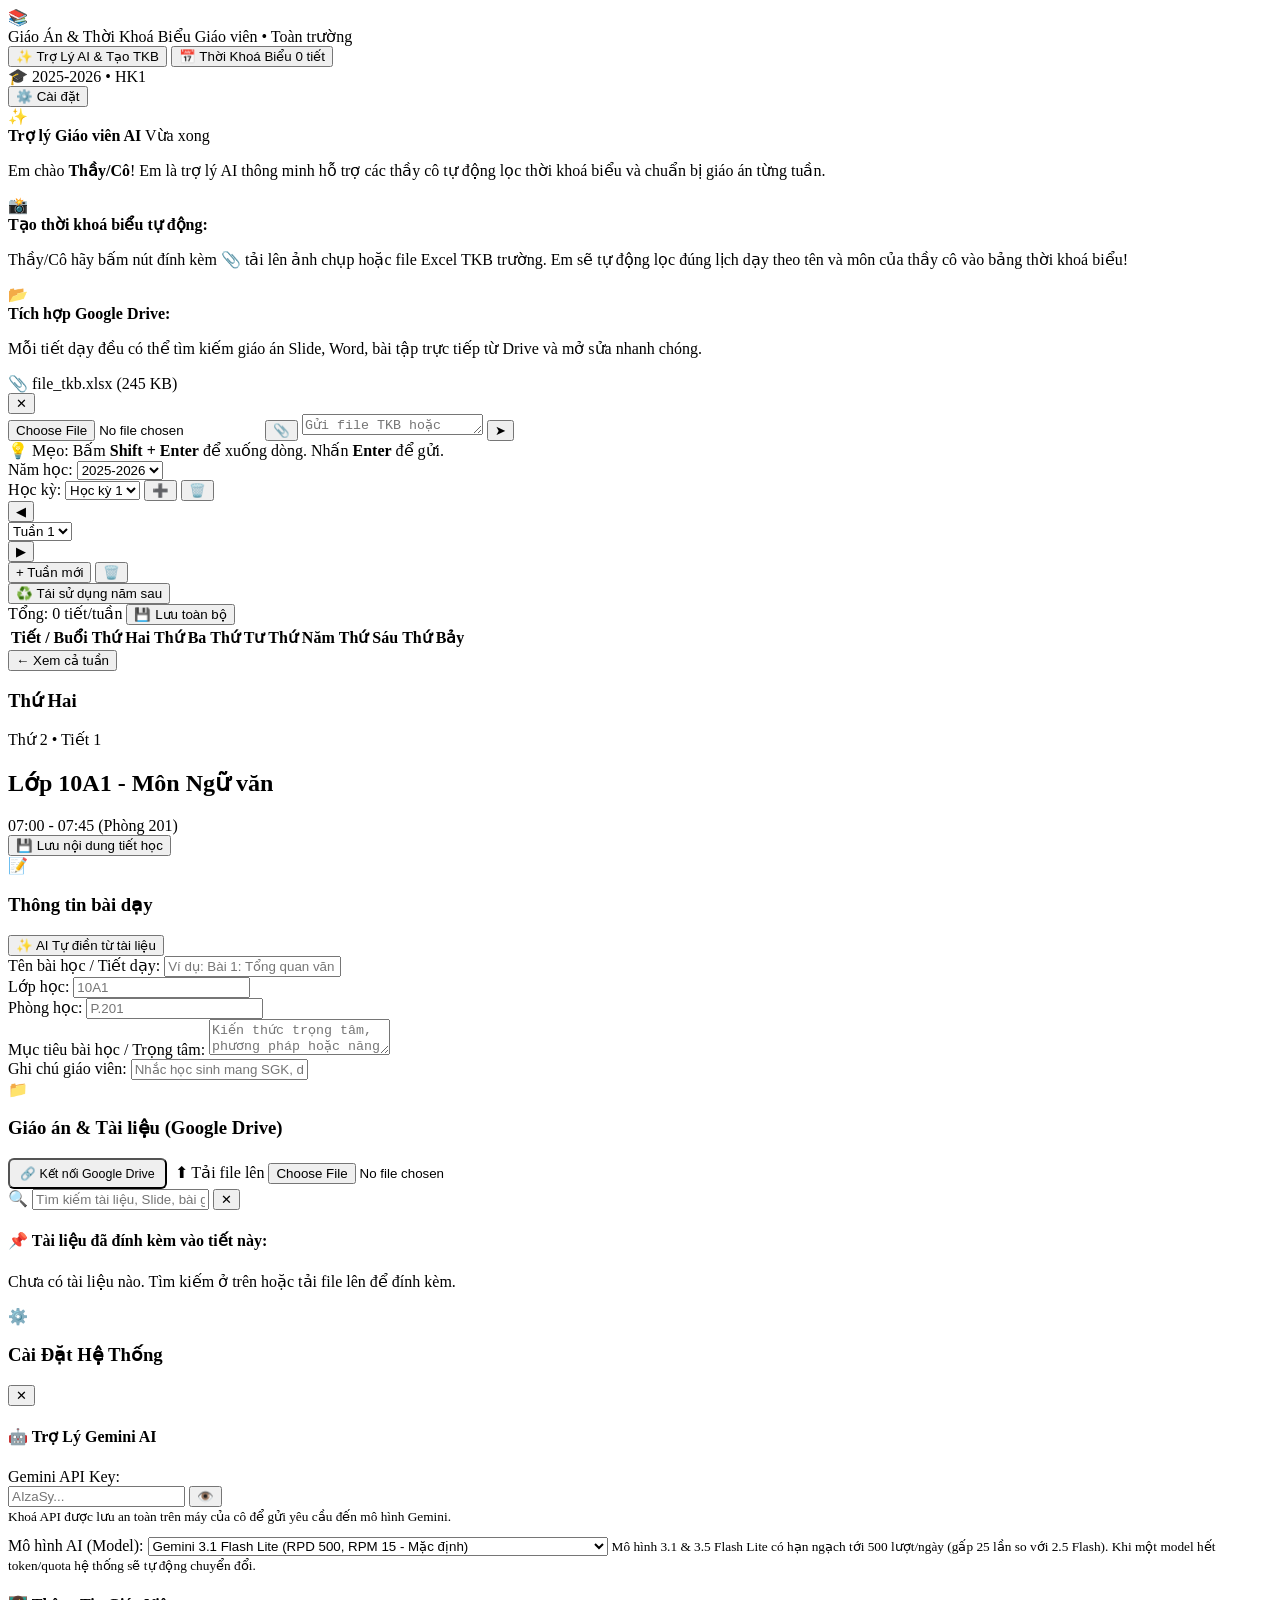
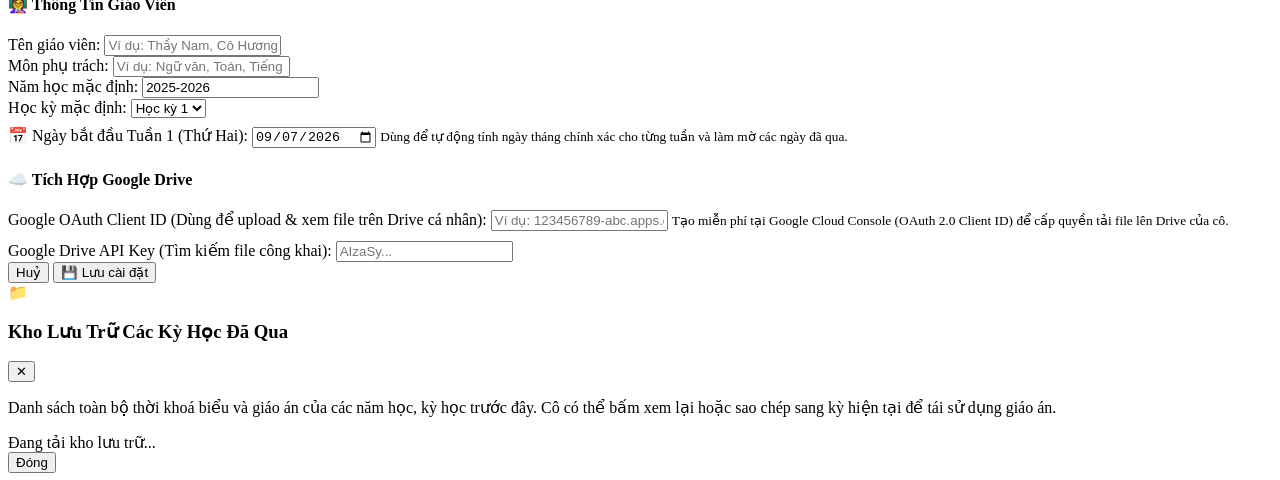
==== public/index.html @ 02a69e15 "fix: serve frontend via public folder and route api requests" ====
<!DOCTYPE html>
<html lang="vi">
<head>
  <meta charset="UTF-8">
  <meta name="viewport" content="width=device-width, initial-scale=1.0">
  <title>Trợ Lý Giáo Viên AI - Thời Khoá Biểu & Giáo Án</title>
  <!-- Google Fonts Outfit & Inter for high visual aesthetic -->
  <link rel="preconnect" href="https://fonts.googleapis.com">
  <link rel="preconnect" href="https://fonts.gstatic.com" crossorigin>
  <link href="https://fonts.googleapis.com/css2?family=Inter:wght@400;500;600;700&family=Outfit:wght@500;600;700;800&display=swap" rel="stylesheet">
  <!-- Stylesheet -->
  <link rel="stylesheet" href="/css/style.css?v=2.0">
</head>
<body>

  <!-- Top App Navigation Bar -->
  <header class="app-header">
    <div class="header-left">
      <div class="brand-logo">
        <span class="logo-icon">📚</span>
        <div class="brand-text">
          <span class="brand-title">Giáo Án & Thời Khoá Biểu</span>
          <span class="brand-subtitle" id="header-teacher-name">Giáo viên • Toàn trường</span>
        </div>
      </div>
      
      <!-- Tab Navigation Switcher -->
      <nav class="tab-nav">
        <button class="tab-btn active" data-tab="tab-chat" id="nav-tab-chat">
          <span class="tab-icon">✨</span>
          <span class="tab-label">Trợ Lý AI & Tạo TKB</span>
          <span class="badge-dot" id="chat-badge-dot"></span>
        </button>
        <button class="tab-btn" data-tab="tab-timetable" id="nav-tab-timetable">
          <span class="tab-icon">📅</span>
          <span class="tab-label">Thời Khoá Biểu</span>
          <span class="badge-count" id="timetable-count-badge">0 tiết</span>
        </button>
      </nav>
    </div>

    <div class="header-right">
      <!-- Current Academic Term Badge -->
      <div class="term-badge" id="current-term-badge" title="Năm học và học kỳ đang hiển thị">
        <span class="term-icon">🎓</span>
        <span id="term-badge-text">2025-2026 • HK1</span>
      </div>

      <!-- Settings Button -->
      <button class="icon-btn" id="btn-open-settings" title="Cài đặt hệ thống & API Key">
        <span class="icon">⚙️</span>
        <span class="btn-text">Cài đặt</span>
      </button>
    </div>
  </header>

  <!-- Main App Content Area -->
  <main class="app-main">

    <!-- ==================== TAB 1: AI CHAT ==================== -->
    <section class="tab-content active" id="tab-chat">
      <div class="chat-wrapper">
        
        <!-- Chat Message History -->
        <div class="chat-messages" id="chat-messages">
          <!-- Welcome message card -->
          <div class="message-card assistant welcome-msg">
            <div class="avatar">✨</div>
            <div class="msg-body">
              <div class="msg-header">
                <strong>Trợ lý Giáo viên AI</strong>
                <span class="time">Vừa xong</span>
              </div>
              <div class="msg-content">
                <p>Em chào <strong>Thầy/Cô</strong>! Em là trợ lý AI thông minh hỗ trợ các thầy cô tự động lọc thời khoá biểu và chuẩn bị giáo án từng tuần.</p>
                <div class="welcome-guide">
                  <div class="guide-item">
                    <span class="guide-icon">📸</span>
                    <div>
                      <strong>Tạo thời khoá biểu tự động:</strong>
                      <p>Thầy/Cô hãy bấm nút đính kèm 📎 tải lên ảnh chụp hoặc file Excel TKB trường. Em sẽ tự động lọc đúng lịch dạy theo tên và môn của thầy cô vào bảng thời khoá biểu!</p>
                    </div>
                  </div>
                  <div class="guide-item">
                    <span class="guide-icon">📂</span>
                    <div>
                      <strong>Tích hợp Google Drive:</strong>
                      <p>Mỗi tiết dạy đều có thể tìm kiếm giáo án Slide, Word, bài tập trực tiếp từ Drive và mở sửa nhanh chóng.</p>
                    </div>
                  </div>
                </div>
              </div>
            </div>
          </div>
        </div>

        <!-- Chat Input & File Drop Area -->
        <div class="chat-input-container">
          <!-- File Preview Banner (when user chooses a file) -->
          <div class="file-preview-bar hidden" id="file-preview-bar">
            <div class="file-info">
              <span class="file-icon">📎</span>
              <span class="file-name" id="preview-file-name">file_tkb.xlsx</span>
              <span class="file-size" id="preview-file-size">(245 KB)</span>
            </div>
            <button class="btn-remove-file" id="btn-cancel-file" title="Bỏ file này">✕</button>
          </div>

          <form class="chat-input-form" id="chat-form">
            <!-- Hidden File Input -->
            <input type="file" id="chat-file-input" accept="image/*,.pdf,.xlsx,.xls,.csv,.txt,.docx,.pptx" class="hidden">
            
            <!-- Attach File Button -->
            <button type="button" class="btn-attach" id="btn-attach-file" title="Tải file TKB (Ảnh, Excel, PDF...)">
              <span>📎</span>
            </button>

            <!-- Text input -->
            <textarea 
              id="chat-textarea" 
              rows="1" 
              placeholder="Gửi file TKB hoặc chat với trợ lý (Ví dụ: 'Lọc lịch dạy cho Thầy Nam môn Toán khối 10')..." 
              required></textarea>

            <!-- Send Button -->
            <button type="submit" class="btn-send" id="btn-send-chat" title="Gửi tin nhắn (Enter)">
              <span class="send-icon">➤</span>
            </button>
          </form>
          <div class="input-hint">
            <span>💡 Mẹo: Bấm <strong>Shift + Enter</strong> để xuống dòng. Nhấn <strong>Enter</strong> để gửi.</span>
          </div>
        </div>
      </div>
    </section>

    <!-- ==================== TAB 2: TIMETABLE ==================== -->
    <section class="tab-content" id="tab-timetable">
      <div class="timetable-container">
        
        <!-- Timetable Top Filter Bar -->
        <div class="timetable-toolbar">
          <div class="toolbar-left">
            
            <!-- Academic Year & Semester Pill Group -->
            <div class="pill-group">
              <div class="pill-item">
                <span class="pill-label">Năm học:</span>
                <select id="select-academic-year" class="toolbar-select">
                  <option value="2025-2026" selected>2025-2026</option>
                  <option value="2024-2025">2024-2025</option>
                  <option value="2023-2024">2023-2024</option>
                </select>
              </div>

              <div class="pill-divider"></div>

              <div class="pill-item">
                <span class="pill-label">Học kỳ:</span>
                <select id="select-semester" class="toolbar-select">
                  <option value="HK1" selected>Học kỳ 1</option>
                  <option value="HK2">Học kỳ 2</option>
                </select>
                <button class="btn-tool-icon" id="btn-add-term" title="Thêm năm học / kỳ học mới">➕</button>
                <button class="btn-tool-icon btn-tool-danger" id="btn-del-term" title="Xoá kỳ học này">🗑️</button>
              </div>
            </div>

            <!-- Week Navigator Pill Group -->
            <div class="pill-group week-pill-group">
              <button class="btn-week-step" id="btn-prev-week" title="Về tuần trước">
                <span>◀</span>
              </button>
              <div class="pill-item week-select-wrap">
                <select id="select-week" class="toolbar-select week-select-main">
                  <option value="1">Tuần 1</option>
                </select>
              </div>
              <button class="btn-week-step" id="btn-next-week" title="Sang tuần sau">
                <span>▶</span>
              </button>
              <div class="pill-divider"></div>
              <button class="btn-tool-text" id="btn-add-week" title="Tạo tuần tiếp theo (Tự tăng số tuần và giữ nguyên TKB)">
                <span>+ Tuần mới</span>
              </button>
              <button class="btn-tool-icon btn-tool-danger" id="btn-del-week" title="Xoá tuần học này">
                <span>🗑️</span>
              </button>
            </div>

            <!-- Reuse Next Year Button -->
            <button class="btn-reuse-pill" id="btn-reuse-next-year" title="Sao chép toàn bộ TKB và giáo án sang kỳ 1 năm học sau">
              <span class="icon">♻️</span>
              <span>Tái sử dụng năm sau</span>
            </button>
          </div>

          <div class="toolbar-right">
            <span class="stat-badge" id="tt-total-badge">Tổng: 0 tiết/tuần</span>
            <button class="btn-primary btn-save-all" id="btn-save-current-tt" title="Lưu lại toàn bộ lịch">
              <span>💾 Lưu toàn bộ</span>
            </button>
          </div>
        </div>

        <!-- Master-Detail Timetable Layout -->
        <div class="timetable-workspace" id="timetable-workspace">
          
          <!-- FULL WEEK GRID VIEW (Mặc định cả tuần) -->
          <div class="full-grid-view" id="full-grid-view">
            <div class="grid-table-container">
              <table class="timetable-grid" id="timetable-grid-table">
                <thead>
                  <tr>
                    <th class="col-period">Tiết / Buổi</th>
                    <th class="col-day" data-day="2">Thứ Hai</th>
                    <th class="col-day" data-day="3">Thứ Ba</th>
                    <th class="col-day" data-day="4">Thứ Tư</th>
                    <th class="col-day" data-day="5">Thứ Năm</th>
                    <th class="col-day" data-day="6">Thứ Sáu</th>
                    <th class="col-day" data-day="7">Thứ Bảy</th>
                  </tr>
                </thead>
                <tbody id="timetable-tbody">
                  <!-- Generated dynamically by tab2-timetable.js -->
                </tbody>
              </table>
            </div>
          </div>

          <!-- SPLIT / COLLAPSED DETAIL VIEW (Khi click vào 1 tiết) -->
          <div class="split-detail-view hidden" id="split-detail-view">
            
            <!-- Left Compact Sidebar (Lịch thu gọn trong ngày) -->
            <aside class="compact-day-sidebar">
              <div class="sidebar-header">
                <button class="btn-back-grid" id="btn-back-to-full-grid" title="Trở lại xem cả tuần">
                  <span>← Xem cả tuần</span>
                </button>
                <h3 id="sidebar-day-title">Thứ Hai</h3>
              </div>
              <div class="compact-period-list" id="compact-period-list">
                <!-- 10 period items for selected day -->
              </div>
            </aside>

            <!-- Right Main Area: Chi tiết tiết học & Google Drive -->
            <section class="lesson-detail-panel" id="lesson-detail-panel">
              <div class="panel-header">
                <div class="panel-title-group">
                  <span class="period-tag" id="panel-period-tag">Thứ 2 • Tiết 1</span>
                  <h2 id="panel-class-title">Lớp 10A1 - Môn Ngữ văn</h2>
                  <span class="time-range-sub" id="panel-time-sub">07:00 - 07:45 (Phòng 201)</span>
                </div>
                <button class="btn-primary" id="btn-save-lesson-detail">
                  <span>💾 Lưu nội dung tiết học</span>
                </button>
              </div>

              <div class="panel-content-grid">
                
                <!-- Lesson Form Info -->
                <div class="lesson-form-card">
                  <div class="lesson-card-header-row">
                    <div class="card-title-left">
                      <span class="card-icon">📝</span>
                      <h3 class="section-title">Thông tin bài dạy</h3>
                    </div>
                    <button type="button" class="btn-ai-auto" id="btn-ai-analyze-doc" title="Dùng Gemini AI đọc tài liệu đính kèm để tự điền tên bài và mục tiêu">
                      <span class="ai-sparkle">✨</span>
                      <span>AI Tự điền từ tài liệu</span>
                    </button>
                  </div>
                  
                  <div class="form-group">
                    <label for="input-lesson-title">Tên bài học / Tiết dạy:</label>
                    <input type="text" id="input-lesson-title" class="form-control" placeholder="Ví dụ: Bài 1: Tổng quan văn học Việt Nam (Tiết 1)...">
                  </div>

                  <div class="form-row">
                    <div class="form-group half">
                      <label for="input-lesson-class">Lớp học:</label>
                      <input type="text" id="input-lesson-class" class="form-control" placeholder="10A1">
                    </div>
                    <div class="form-group half">
                      <label for="input-lesson-room">Phòng học:</label>
                      <input type="text" id="input-lesson-room" class="form-control" placeholder="P.201">
                    </div>
                  </div>

                  <div class="form-group">
                    <label for="input-lesson-objective">Mục tiêu bài học / Trọng tâm:</label>
                    <textarea id="input-lesson-objective" class="form-control" rows="2" placeholder="Kiến thức trọng tâm, phương pháp hoặc năng lực cần đạt..."></textarea>
                  </div>

                  <div class="form-group">
                    <label for="input-lesson-notes">Ghi chú giáo viên:</label>
                    <input type="text" id="input-lesson-notes" class="form-control" placeholder="Nhắc học sinh mang SGK, dặn dò bài tập về nhà...">
                  </div>
                </div>

                <!-- Google Drive Integration Card -->
                <div class="drive-files-card">
                  <div class="drive-card-header">
                    <div class="drive-title">
                      <span class="drive-logo">📁</span>
                      <h3 class="section-title">Giáo án & Tài liệu (Google Drive)</h3>
                    </div>
                    <div class="drive-header-actions" style="display: flex; gap: 8px; align-items: center;">
                      <button type="button" class="btn-secondary" id="btn-connect-drive" style="font-size: 0.78rem; padding: 6px 10px; border-radius: 6px; cursor: pointer;" title="Đăng nhập tài khoản Google Drive để đồng bộ">
                        <span id="drive-connect-text">🔗 Kết nối Google Drive</span>
                      </button>
                      <!-- Upload directly button -->
                      <label class="btn-upload-drive" title="Tải file lên">
                        <span>⬆ Tải file lên</span>
                        <input type="file" id="input-direct-upload" class="hidden">
                      </label>
                    </div>
                  </div>

                  <!-- In-Drive Live Search Bar -->
                  <div class="drive-search-box">
                    <div class="search-input-wrapper">
                      <span class="search-icon">🔍</span>
                      <input 
                        type="text" 
                        id="drive-search-input" 
                        class="form-control search-input" 
                        placeholder="Tìm kiếm tài liệu, Slide, bài giảng trong Drive...">
                      <button class="btn-clear-search hidden" id="btn-clear-drive-search">✕</button>
                    </div>
                    
                    <!-- Search Results Dropdown/List -->
                    <div class="drive-search-results hidden" id="drive-search-results">
                      <!-- Result items injected by drive-search.js -->
                    </div>
                  </div>

                  <!-- Attached Files in this Period -->
                  <div class="attached-files-container">
                    <h4>📌 Tài liệu đã đính kèm vào tiết này:</h4>
                    <div class="attached-files-list" id="attached-files-list">
                      <!-- Attached chips injected by drive-search.js -->
                      <p class="empty-files-text">Chưa có tài liệu nào. Tìm kiếm ở trên hoặc tải file lên để đính kèm.</p>
                    </div>
                  </div>
                </div>

              </div>
            </section>
          </div>

        </div>
      </div>
    </section>

  </main>

  <!-- ==================== MODAL: CÀI ĐẶT HỆ THỐNG ==================== -->
  <div class="modal-overlay hidden" id="settings-modal">
    <div class="modal-dialog">
      <div class="modal-header">
        <div class="modal-title-group">
          <span class="modal-icon">⚙️</span>
          <h3>Cài Đặt Hệ Thống</h3>
        </div>
        <button class="btn-close-modal" id="btn-close-settings">✕</button>
      </div>
      
      <div class="modal-body">
        <form id="settings-form">
          
          <div class="settings-section">
            <h4 class="settings-sec-title">🤖 Trợ Lý Gemini AI</h4>
            <div class="form-group">
              <label for="setting-gemini-key">Gemini API Key:</label>
              <div class="password-input-group">
                <input type="password" id="setting-gemini-key" class="form-control" placeholder="AIzaSy...">
                <button type="button" class="btn-toggle-eye" id="btn-toggle-gemini-key">👁️</button>
              </div>
              <small class="form-text">Khoá API được lưu an toàn trên máy của cô để gửi yêu cầu đến mô hình Gemini.</small>
            </div>
            <div class="form-group" style="margin-top: 12px;">
              <label for="setting-gemini-model">Mô hình AI (Model):</label>
              <select id="setting-gemini-model" class="form-select">
                <option value="gemini-3.1-flash-lite" selected>Gemini 3.1 Flash Lite (RPD 500, RPM 15 - Mặc định)</option>
                <option value="gemini-3.5-flash-lite">Gemini 3.5 Flash Lite (RPD 500, RPM 15)</option>
                <option value="auto-rotate">⚡ Tự động luân chuyển 3.1 & 3.5 Flash Lite khi hết quota (Khuyên dùng)</option>
                <option value="gemini-flash-lite-latest">Gemini Flash Lite Latest</option>
                <option value="gemini-2.5-flash">Gemini 2.5 Flash</option>
                <option value="gemini-2.5-pro">Gemini 2.5 Pro (Phân tích chuyên sâu)</option>
              </select>
              <small class="form-text">Mô hình 3.1 & 3.5 Flash Lite có hạn ngạch tới 500 lượt/ngày (gấp 25 lần so với 2.5 Flash). Khi một model hết token/quota hệ thống sẽ tự động chuyển đổi.</small>
            </div>
          </div>

          <div class="settings-section">
            <h4 class="settings-sec-title">👩‍🏫 Thông Tin Giáo Viên</h4>
            <div class="form-row">
              <div class="form-group half">
                <label for="setting-teacher-name">Tên giáo viên:</label>
                <input type="text" id="setting-teacher-name" class="form-control" placeholder="Ví dụ: Thầy Nam, Cô Hương...">
              </div>
              <div class="form-group half">
                <label for="setting-subject">Môn phụ trách:</label>
                <input type="text" id="setting-subject" class="form-control" placeholder="Ví dụ: Ngữ văn, Toán, Tiếng Anh...">
              </div>
            </div>
            <div class="form-row">
              <div class="form-group half">
                <label for="setting-year">Năm học mặc định:</label>
                <input type="text" id="setting-year" class="form-control" value="2025-2026">
              </div>
              <div class="form-group half">
                <label for="setting-sem">Học kỳ mặc định:</label>
                <select id="setting-sem" class="form-select">
                  <option value="HK1" selected>Học kỳ 1</option>
                  <option value="HK2">Học kỳ 2</option>
                </select>
              </div>
            </div>
            <div class="form-group" style="margin-top: 8px;">
              <label for="setting-start-date">📅 Ngày bắt đầu Tuần 1 (Thứ Hai):</label>
              <input type="date" id="setting-start-date" class="form-control" value="2026-09-07">
              <small class="form-text">Dùng để tự động tính ngày tháng chính xác cho từng tuần và làm mờ các ngày đã qua.</small>
            </div>
          </div>

          <div class="settings-section">
            <h4 class="settings-sec-title">☁️ Tích Hợp Google Drive</h4>
            <div class="form-group">
              <label for="setting-drive-client-id">Google OAuth Client ID (Dùng để upload & xem file trên Drive cá nhân):</label>
              <input type="text" id="setting-drive-client-id" class="form-control" placeholder="Ví dụ: 123456789-abc.apps.googleusercontent.com">
              <small class="form-text">Tạo miễn phí tại Google Cloud Console (OAuth 2.0 Client ID) để cấp quyền tải file lên Drive của cô.</small>
            </div>
            <div class="form-group" style="margin-top: 10px;">
              <label for="setting-drive-key">Google Drive API Key (Tìm kiếm file công khai):</label>
              <input type="text" id="setting-drive-key" class="form-control" placeholder="AIzaSy...">
            </div>
          </div>

          <div class="modal-footer">
            <button type="button" class="btn-secondary" id="btn-cancel-settings">Huỷ</button>
            <button type="submit" class="btn-primary">💾 Lưu cài đặt</button>
          </div>
        </form>
      </div>
    </div>
  </div>

  <!-- ==================== MODAL: KHO LƯU TRỮ KỲ CŨ (ARCHIVE) ==================== -->
  <div class="modal-overlay hidden" id="archive-modal">
    <div class="modal-dialog modal-lg">
      <div class="modal-header">
        <div class="modal-title-group">
          <span class="modal-icon">📁</span>
          <h3>Kho Lưu Trữ Các Kỳ Học Đã Qua</h3>
        </div>
        <button class="btn-close-modal" id="btn-close-archive">✕</button>
      </div>

      <div class="modal-body">
        <p class="archive-desc">
          Danh sách toàn bộ thời khoá biểu và giáo án của các năm học, kỳ học trước đây. Cô có thể bấm xem lại hoặc sao chép sang kỳ hiện tại để tái sử dụng giáo án.
        </p>

        <div class="archive-list" id="archive-list-container">
          <!-- Injected by archive.js -->
          <div class="loading-state">Đang tải kho lưu trữ...</div>
        </div>
      </div>

      <div class="modal-footer">
        <button type="button" class="btn-secondary" id="btn-close-archive-footer">Đóng</button>
      </div>
    </div>
  </div>

  <!-- Toast Notification Container -->
  <div class="toast-container" id="toast-container"></div>

  <!-- Google Identity Services for Drive OAuth -->
  <script src="https://accounts.google.com/gsi/client" async defer></script>
  <!-- Scripts: Modular & Easy to customize in Google AI Studio -->
  <script type="module" src="/js/app.js?v=2.0"></script>

</body>
</html>
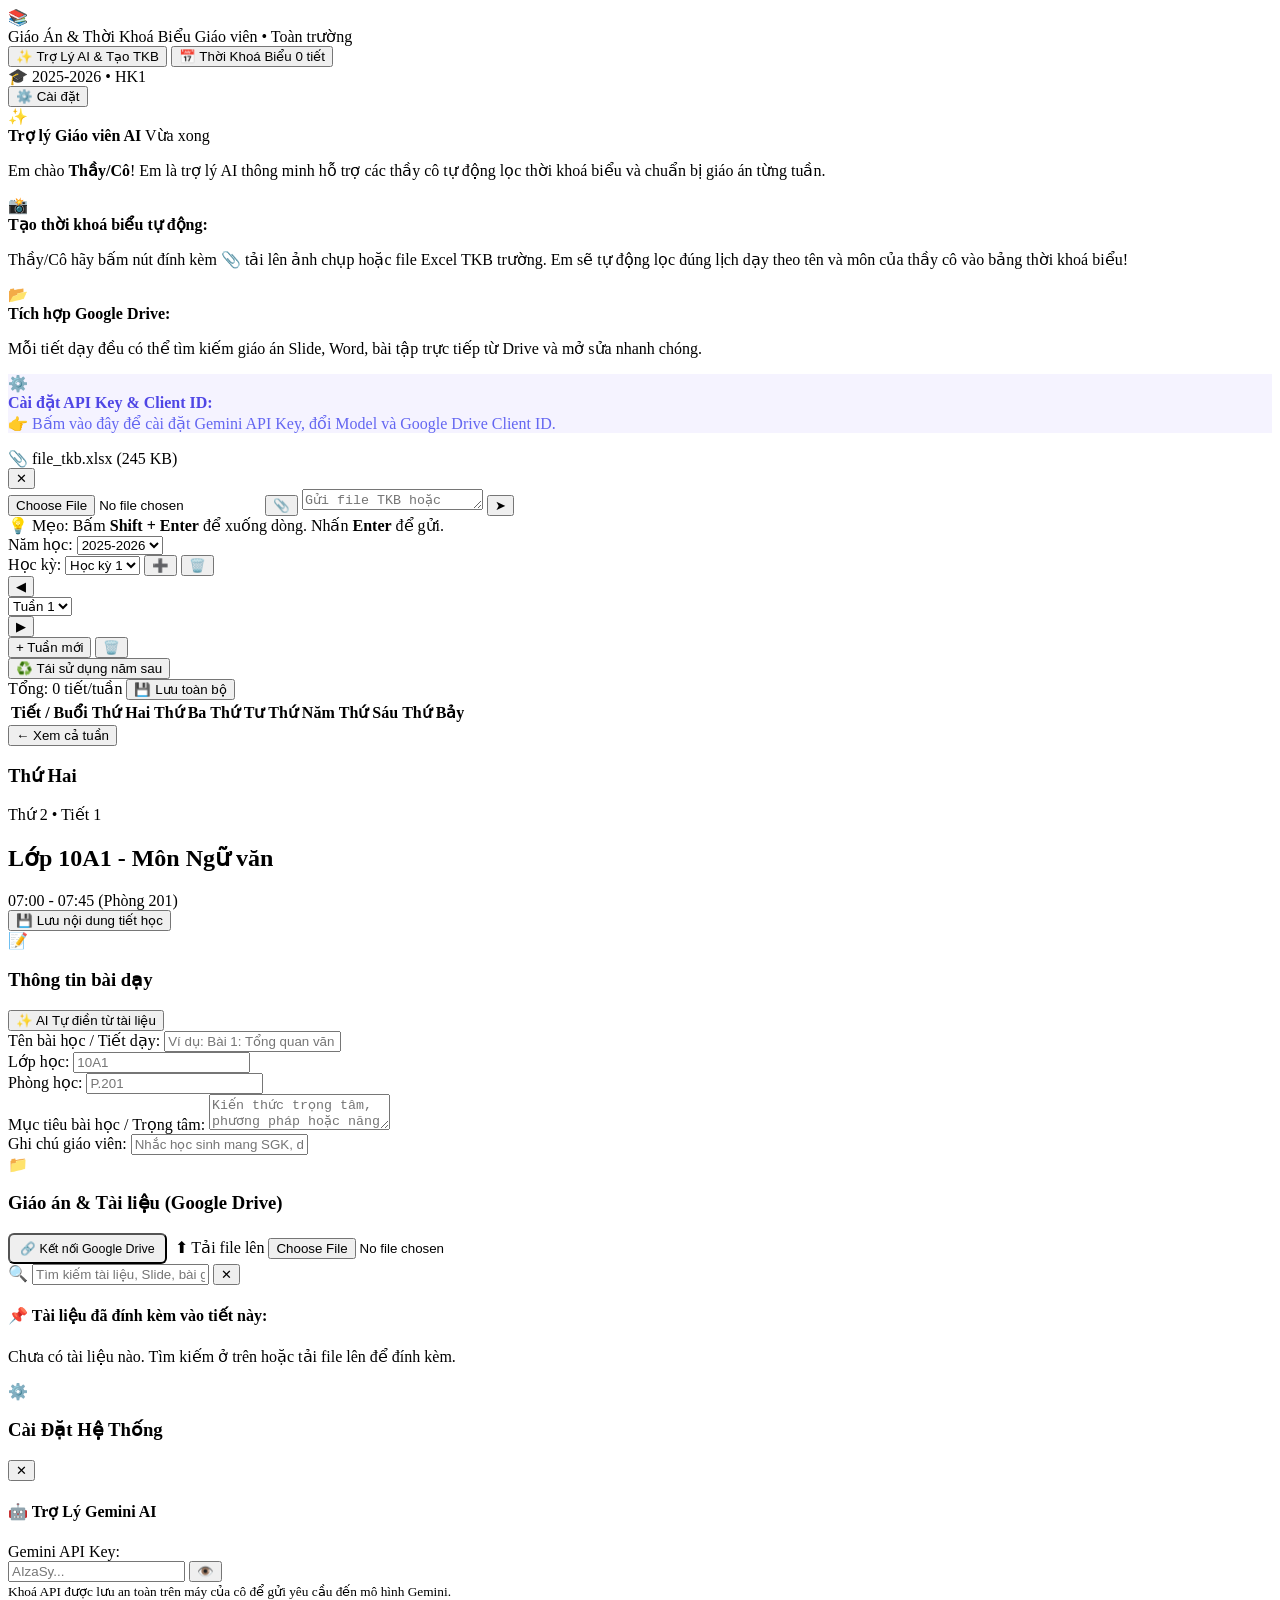
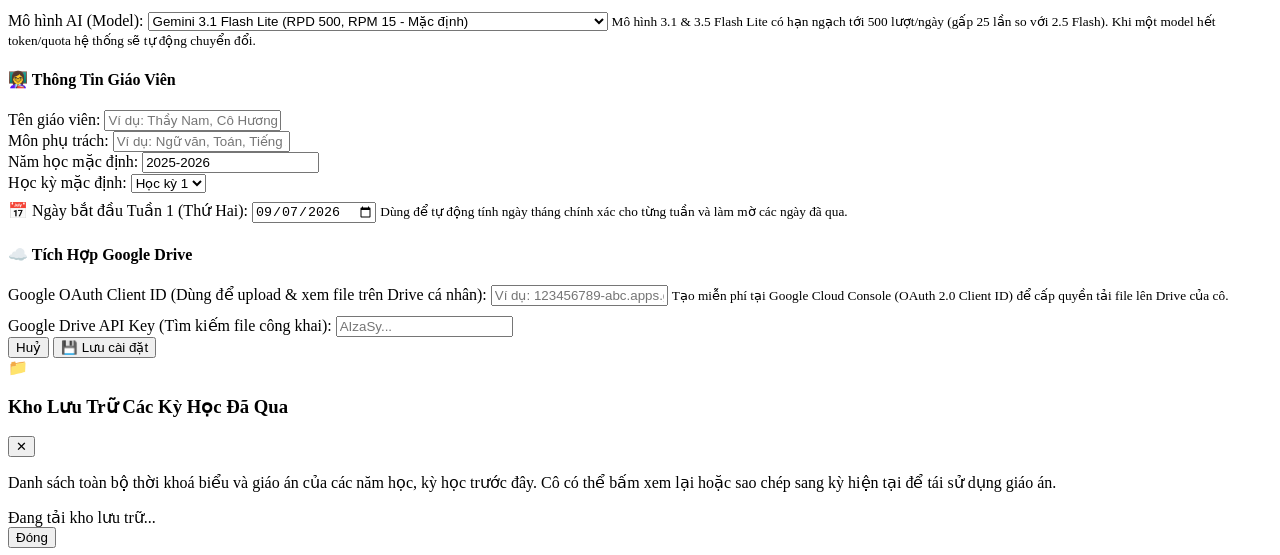
==== commit ba283039: "feat: show settings button on mobile and add quick settings card" ====
--- a/public/index.html
+++ b/public/index.html
@@ -86,6 +86,13 @@
                     <div>
                       <strong>Tích hợp Google Drive:</strong>
                       <p>Mỗi tiết dạy đều có thể tìm kiếm giáo án Slide, Word, bài tập trực tiếp từ Drive và mở sửa nhanh chóng.</p>
+                    </div>
+                  </div>
+                  <div class="guide-item" id="welcome-btn-open-settings" style="cursor: pointer; background: #f5f3ff; border-color: #ddd6fe;" title="Bấm để mở bảng Cài đặt API & Client ID">
+                    <span class="guide-icon">⚙️</span>
+                    <div>
+                      <strong style="color: #4f46e5;">Cài đặt API Key & Client ID:</strong>
+                      <p style="color: #6366f1; margin-top: 2px;">👉 Bấm vào đây để cài đặt Gemini API Key, đổi Model và Google Drive Client ID.</p>
                     </div>
                   </div>
                 </div>
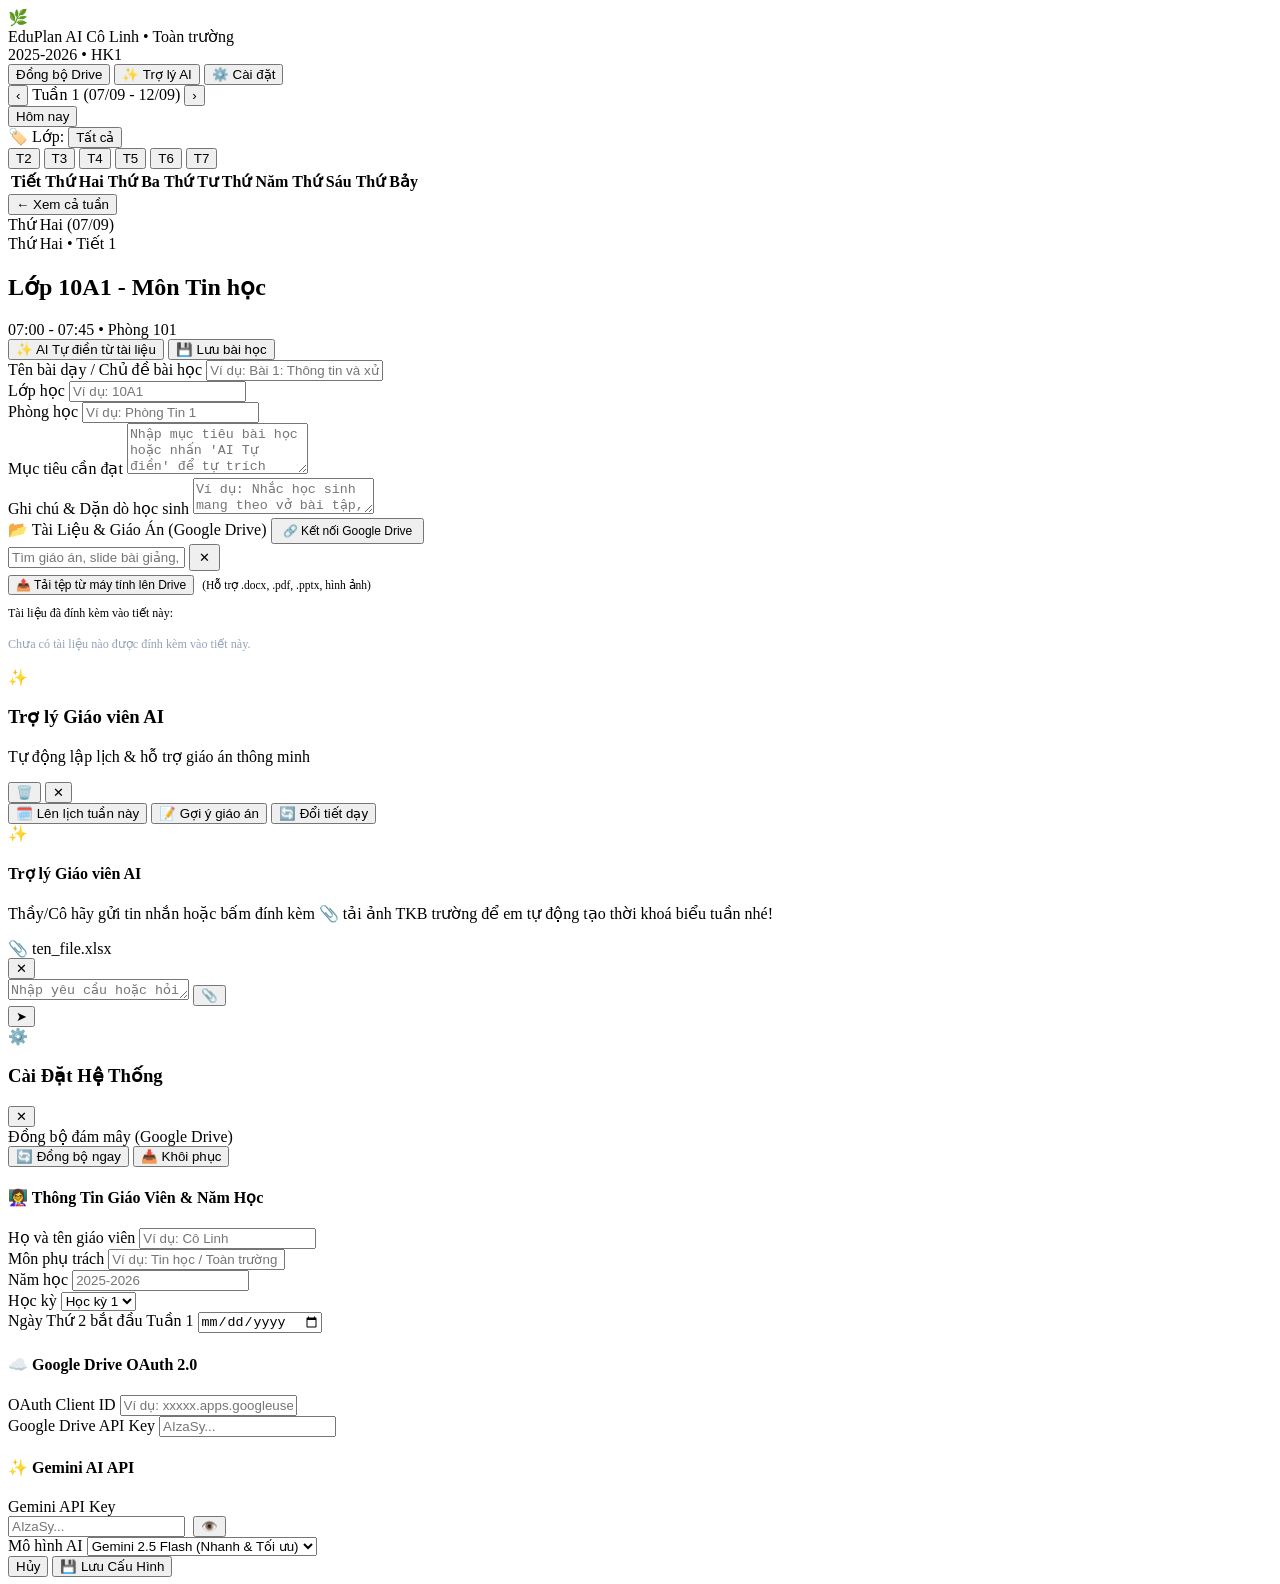
==== commit c0cc3834: "feat: redesign UI to Forest Green, fix week navigation, 3 afternoon periods, and drive search" ====
--- a/public/index.html
+++ b/public/index.html
@@ -3,493 +3,425 @@
 <head>
   <meta charset="UTF-8">
   <meta name="viewport" content="width=device-width, initial-scale=1.0">
-  <title>Trợ Lý Giáo Viên AI - Thời Khoá Biểu & Giáo Án</title>
-  <!-- Google Fonts Outfit & Inter for high visual aesthetic -->
+  <title>EduPlan AI - Thời Khoá Biểu & Giáo Án Cô Linh</title>
+  
+  <!-- Modern Google Fonts Matching UINew -->
   <link rel="preconnect" href="https://fonts.googleapis.com">
   <link rel="preconnect" href="https://fonts.gstatic.com" crossorigin>
-  <link href="https://fonts.googleapis.com/css2?family=Inter:wght@400;500;600;700&family=Outfit:wght@500;600;700;800&display=swap" rel="stylesheet">
-  <!-- Stylesheet -->
-  <link rel="stylesheet" href="/css/style.css?v=2.0">
+  <link href="https://fonts.googleapis.com/css2?family=Inter:wght@400;500;600;700&family=Plus+Jakarta+Sans:wght@500;600;700;800&display=swap" rel="stylesheet">
+  
+  <!-- CSS Design System Modules -->
+  <link rel="stylesheet" href="/css/tokens.css?v=2.4">
+  <link rel="stylesheet" href="/css/layout.css?v=2.4">
+  <link rel="stylesheet" href="/css/timetable.css?v=2.4">
+  <link rel="stylesheet" href="/css/lesson-detail.css?v=2.4">
+  <link rel="stylesheet" href="/css/ai-drawer.css?v=2.4">
+  <link rel="stylesheet" href="/css/modals.css?v=2.4">
+  <link rel="stylesheet" href="/css/mobile.css?v=2.4">
+
+  <!-- Google Identity Services (GIS) for Google Drive Auth -->
+  <script src="https://accounts.google.com/gsi/client" async defer></script>
 </head>
 <body>
 
-  <!-- Top App Navigation Bar -->
-  <header class="app-header">
-    <div class="header-left">
-      <div class="brand-logo">
-        <span class="logo-icon">📚</span>
-        <div class="brand-text">
-          <span class="brand-title">Giáo Án & Thời Khoá Biểu</span>
-          <span class="brand-subtitle" id="header-teacher-name">Giáo viên • Toàn trường</span>
-        </div>
-      </div>
-      
-      <!-- Tab Navigation Switcher -->
-      <nav class="tab-nav">
-        <button class="tab-btn active" data-tab="tab-chat" id="nav-tab-chat">
-          <span class="tab-icon">✨</span>
-          <span class="tab-label">Trợ Lý AI & Tạo TKB</span>
-          <span class="badge-dot" id="chat-badge-dot"></span>
+  <div class="app-wrapper">
+    <!-- Top App Navigation Bar -->
+    <header class="app-header">
+      <div class="header-brand">
+        <div class="brand-icon">🌿</div>
+        <div class="brand-info">
+          <div class="brand-title-group">
+            <span class="brand-title">EduPlan AI</span>
+            <span class="brand-subject-badge" id="header-teacher-name">Cô Linh • Toàn trường</span>
+          </div>
+        </div>
+      </div>
+
+      <div class="header-center">
+        <div class="header-term-pill" id="header-term-pill" title="Năm học & Học kỳ hiện tại">
+          2025-2026 • HK1
+        </div>
+      </div>
+
+      <div class="header-right">
+        <!-- Google Drive Sync Button -->
+        <button class="btn-header" id="btn-header-sync" title="Trạng thái kết nối Google Drive & đồng bộ đám mây">
+          <span class="sync-dot" id="header-sync-dot"></span>
+          <span id="header-sync-text">Đồng bộ Drive</span>
         </button>
-        <button class="tab-btn" data-tab="tab-timetable" id="nav-tab-timetable">
-          <span class="tab-icon">📅</span>
-          <span class="tab-label">Thời Khoá Biểu</span>
-          <span class="badge-count" id="timetable-count-badge">0 tiết</span>
+
+        <!-- AI Assistant Drawer Trigger -->
+        <button class="btn-header btn-header-ai" id="btn-open-ai-drawer" title="Mở ngăn kéo Trợ lý Giáo viên AI">
+          <span class="ai-sparkle-dot"></span>
+          <span>✨ Trợ lý AI</span>
         </button>
-      </nav>
-    </div>
-
-    <div class="header-right">
-      <!-- Current Academic Term Badge -->
-      <div class="term-badge" id="current-term-badge" title="Năm học và học kỳ đang hiển thị">
-        <span class="term-icon">🎓</span>
-        <span id="term-badge-text">2025-2026 • HK1</span>
-      </div>
-
-      <!-- Settings Button -->
-      <button class="icon-btn" id="btn-open-settings" title="Cài đặt hệ thống & API Key">
-        <span class="icon">⚙️</span>
-        <span class="btn-text">Cài đặt</span>
+
+        <!-- Settings Button -->
+        <button class="btn-header" id="btn-open-settings" title="Cài đặt hệ thống & API Key">
+          <span>⚙️ Cài đặt</span>
+        </button>
+      </div>
+    </header>
+
+    <!-- Main App Content Area -->
+    <main class="main-container">
+
+      <!-- Sub-header: Filter Bar & Week Navigator -->
+      <section class="filter-bar">
+        <div class="filter-left">
+          <div class="week-navigator">
+            <button class="nav-week-btn" id="btn-prev-week" title="Tuần trước">‹</button>
+            <span class="week-display-label" id="week-nav-label">Tuần 1 (07/09 - 12/09)</span>
+            <button class="nav-week-btn" id="btn-next-week" title="Tuần sau">›</button>
+          </div>
+
+          <button class="btn-today" id="btn-jump-today" title="Nhảy nhanh về tuần và ngày hôm nay">
+            Hôm nay
+          </button>
+        </div>
+
+        <!-- Class Filter Chips Container -->
+        <div class="filter-right" id="class-filter-chips">
+          <span class="filter-label">🏷️ Lớp:</span>
+          <button class="class-filter-chip active" data-class="ALL">Tất cả</button>
+        </div>
+      </section>
+
+      <!-- Mobile Day Switcher Bar (Hidden on desktop, visible on mobile) -->
+      <div class="mobile-day-selector">
+        <button class="mobile-day-chip active" data-day="2">T2</button>
+        <button class="mobile-day-chip" data-day="3">T3</button>
+        <button class="mobile-day-chip" data-day="4">T4</button>
+        <button class="mobile-day-chip" data-day="5">T5</button>
+        <button class="mobile-day-chip" data-day="6">T6</button>
+        <button class="mobile-day-chip" data-day="7">T7</button>
+      </div>
+
+      <!-- View Modes Container -->
+      <div class="view-mode-container">
+        
+        <!-- 1. FULL WEEK TIMETABLE GRID VIEW (DEFAULT ACTIVE) -->
+        <div class="view-section" id="full-grid-view">
+          <div class="timetable-grid-wrapper">
+            <table class="timetable-table" id="timetable-grid-table">
+              <thead>
+                <tr>
+                  <th class="col-period-label">Tiết</th>
+                  <th class="col-day" data-day="2">Thứ Hai</th>
+                  <th class="col-day" data-day="3">Thứ Ba</th>
+                  <th class="col-day" data-day="4">Thứ Tư</th>
+                  <th class="col-day" data-day="5">Thứ Năm</th>
+                  <th class="col-day" data-day="6">Thứ Sáu</th>
+                  <th class="col-day" data-day="7">Thứ Bảy</th>
+                </tr>
+              </thead>
+              <tbody id="timetable-tbody">
+                <!-- Populated dynamically by timetable-grid.js -->
+              </tbody>
+            </table>
+          </div>
+        </div>
+
+        <!-- 2. MASTER-DETAIL SPLIT VIEW (ACTIVATED ON PERIOD CLICK) -->
+        <div class="view-section hidden" id="split-view-container">
+          <div class="split-view-layout">
+            
+            <!-- 30% Single Day Sidebar -->
+            <aside class="single-day-sidebar">
+              <div class="day-sidebar-header">
+                <button class="btn-back-grid" id="btn-back-to-full-grid" title="Trở lại xem toàn bộ tuần">
+                  ← Xem cả tuần
+                </button>
+                <div class="day-title-row">
+                  <span class="day-big-name" id="sidebar-day-name">Thứ Hai</span>
+                  <span class="day-big-date" id="sidebar-day-date">(07/09)</span>
+                </div>
+              </div>
+              <div class="day-periods-scroll" id="compact-period-list">
+                <!-- Populated by single-day.js -->
+              </div>
+            </aside>
+
+            <!-- 70% Lesson Detail & Drive Panel -->
+            <section class="lesson-detail-panel" id="lesson-detail-panel">
+              
+              <!-- Panel Header -->
+              <div class="panel-header">
+                <div class="panel-title-group">
+                  <span class="panel-period-badge" id="panel-period-tag">Thứ Hai • Tiết 1</span>
+                  <h2 class="panel-heading" id="panel-class-title">Lớp 10A1 - Môn Tin học</h2>
+                  <div class="panel-meta-line" id="panel-time-sub">07:00 - 07:45 • Phòng 101</div>
+                </div>
+                <div class="panel-actions">
+                  <button class="btn-panel-ai" id="btn-ai-analyze-doc" title="AI tự động phân tích giáo án/slide đính kèm để trích xuất tên bài và mục tiêu">
+                    <span>✨ AI Tự điền từ tài liệu</span>
+                  </button>
+                  <button class="btn-panel-save" id="btn-save-lesson-detail">
+                    <span>💾 Lưu bài học</span>
+                  </button>
+                </div>
+              </div>
+
+              <!-- Panel Form Body -->
+              <div class="panel-body">
+                
+                <div class="form-group-item">
+                  <label class="form-label-text" for="input-lesson-title">Tên bài dạy / Chủ đề bài học</label>
+                  <input type="text" id="input-lesson-title" class="form-input-box" placeholder="Ví dụ: Bài 1: Thông tin và xử lý thông tin trong tin học">
+                </div>
+
+                <div class="form-grid-2">
+                  <div class="form-group-item">
+                    <label class="form-label-text" for="input-lesson-class">Lớp học</label>
+                    <input type="text" id="input-lesson-class" class="form-input-box" placeholder="Ví dụ: 10A1">
+                  </div>
+                  <div class="form-group-item">
+                    <label class="form-label-text" for="input-lesson-room">Phòng học</label>
+                    <input type="text" id="input-lesson-room" class="form-input-box" placeholder="Ví dụ: Phòng Tin 1">
+                  </div>
+                </div>
+
+                <div class="form-group-item">
+                  <label class="form-label-text" for="input-lesson-objective">Mục tiêu cần đạt</label>
+                  <textarea id="input-lesson-objective" class="form-input-box" rows="3" placeholder="Nhập mục tiêu bài học hoặc nhấn 'AI Tự điền' để tự trích xuất từ giáo án"></textarea>
+                </div>
+
+                <div class="form-group-item">
+                  <label class="form-label-text" for="input-lesson-notes">Ghi chú & Dặn dò học sinh</label>
+                  <textarea id="input-lesson-notes" class="form-input-box" rows="2" placeholder="Ví dụ: Nhắc học sinh mang theo vở bài tập, làm trước bài trắc nghiệm"></textarea>
+                </div>
+
+                <!-- Google Drive Documents Section -->
+                <div class="drive-attach-section">
+                  <div class="drive-attach-header">
+                    <span class="drive-attach-title">📂 Tài Liệu & Giáo Án (Google Drive)</span>
+                    <button class="btn-header" id="btn-connect-drive" style="padding: 4px 10px; font-size: 0.75rem;">
+                      <span id="drive-connect-text">🔗 Kết nối Google Drive</span>
+                    </button>
+                  </div>
+
+                  <!-- Drive Search Box with Live Results -->
+                  <div class="drive-search-wrapper">
+                    <input type="text" id="drive-search-input" class="drive-search-input" placeholder="Tìm giáo án, slide bài giảng, đề kiểm tra trong Google Drive...">
+                    <button class="btn-header hidden" id="btn-clear-drive-search" style="padding: 4px 8px;">✕</button>
+                    <div class="drive-search-dropdown hidden" id="drive-search-results">
+                      <!-- Populated dynamically -->
+                    </div>
+                  </div>
+
+                  <!-- Direct Upload Button -->
+                  <div style="display: flex; align-items: center; gap: 8px; margin-top: 4px;">
+                    <input type="file" id="input-direct-upload" style="display: none;">
+                    <button class="btn-header" onclick="document.getElementById('input-direct-upload').click();" style="font-size: 0.75rem;">
+                      <span>📤 Tải tệp từ máy tính lên Drive</span>
+                    </button>
+                    <span style="font-size: 0.72rem; color: var(--text-muted);">(Hỗ trợ .docx, .pdf, .pptx, hình ảnh)</span>
+                  </div>
+
+                  <!-- Attached Files Chips List -->
+                  <div style="margin-top: 8px;">
+                    <label class="form-label-text" style="font-size: 0.75rem; color: var(--text-muted);">Tài liệu đã đính kèm vào tiết này:</label>
+                    <div class="attached-docs-grid" id="attached-files-list">
+                      <p style="font-size: 0.76rem; color: #94a3b8; padding: 4px 0;">Chưa có tài liệu nào được đính kèm vào tiết này.</p>
+                    </div>
+                  </div>
+                </div>
+
+              </div>
+
+            </section>
+
+          </div>
+        </div>
+
+      </div>
+
+    </main>
+  </div>
+
+  <!-- AI ASSISTANT SLIDE-OVER DRAWER -->
+  <div class="ai-drawer-backdrop" id="ai-drawer-backdrop"></div>
+  <aside class="ai-drawer" id="ai-assistant-drawer">
+    
+    <!-- Drawer Header -->
+    <div class="ai-drawer-header">
+      <div class="ai-drawer-title-group">
+        <div class="ai-avatar">✨</div>
+        <div class="ai-drawer-title-text">
+          <h3>Trợ lý Giáo viên AI</h3>
+          <p>Tự động lập lịch & hỗ trợ giáo án thông minh</p>
+        </div>
+      </div>
+      <div class="ai-drawer-actions">
+        <button class="ai-drawer-btn" id="btn-clear-ai-chat" title="Làm mới đoạn hội thoại">🗑️</button>
+        <button class="ai-drawer-btn" id="btn-close-ai-drawer" title="Đóng">✕</button>
+      </div>
+    </div>
+
+    <!-- Quick Suggestion Chips -->
+    <div class="ai-drawer-suggestions" id="drawer-suggestions">
+      <button class="ai-suggestion-chip" data-prompt="Lên lịch dạy tuần này cho tôi">
+        <span>🗓️</span> Lên lịch tuần này
       </button>
-    </div>
-  </header>
-
-  <!-- Main App Content Area -->
-  <main class="app-main">
-
-    <!-- ==================== TAB 1: AI CHAT ==================== -->
-    <section class="tab-content active" id="tab-chat">
-      <div class="chat-wrapper">
+      <button class="ai-suggestion-chip" data-prompt="Gợi ý giáo án và mục tiêu bài học môn Tin">
+        <span>📝</span> Gợi ý giáo án
+      </button>
+      <button class="ai-suggestion-chip" data-prompt="Đổi tiết thứ 2 sáng sang thứ 4 chiều">
+        <span>🔄</span> Đổi tiết dạy
+      </button>
+    </div>
+
+    <!-- Message History Body -->
+    <div class="ai-messages-container" id="drawer-messages">
+      <div class="ai-empty-state">
+        <div class="ai-empty-icon">✨</div>
+        <h4>Trợ lý Giáo viên AI</h4>
+        <p>Thầy/Cô hãy gửi tin nhắn hoặc bấm đính kèm 📎 tải ảnh TKB trường để em tự động tạo thời khoá biểu tuần nhé!</p>
+      </div>
+    </div>
+
+    <!-- Attachment Preview Bar -->
+    <div class="ai-attachment-preview" id="drawer-attachment-preview">
+      <div class="ai-attachment-info">
+        <span>📎</span>
+        <span id="drawer-attachment-name">ten_file.xlsx</span>
+      </div>
+      <button class="ai-remove-attachment-btn" id="btn-drawer-remove-attach">✕</button>
+    </div>
+
+    <!-- Drawer Footer / Input Form -->
+    <div class="ai-drawer-footer">
+      <form class="ai-input-form" id="drawer-chat-form">
+        <input type="file" id="drawer-file-input" style="display: none;" accept="image/*,.xlsx,.xls,.csv,.pdf,.docx">
         
-        <!-- Chat Message History -->
-        <div class="chat-messages" id="chat-messages">
-          <!-- Welcome message card -->
-          <div class="message-card assistant welcome-msg">
-            <div class="avatar">✨</div>
-            <div class="msg-body">
-              <div class="msg-header">
-                <strong>Trợ lý Giáo viên AI</strong>
-                <span class="time">Vừa xong</span>
-              </div>
-              <div class="msg-content">
-                <p>Em chào <strong>Thầy/Cô</strong>! Em là trợ lý AI thông minh hỗ trợ các thầy cô tự động lọc thời khoá biểu và chuẩn bị giáo án từng tuần.</p>
-                <div class="welcome-guide">
-                  <div class="guide-item">
-                    <span class="guide-icon">📸</span>
-                    <div>
-                      <strong>Tạo thời khoá biểu tự động:</strong>
-                      <p>Thầy/Cô hãy bấm nút đính kèm 📎 tải lên ảnh chụp hoặc file Excel TKB trường. Em sẽ tự động lọc đúng lịch dạy theo tên và môn của thầy cô vào bảng thời khoá biểu!</p>
-                    </div>
-                  </div>
-                  <div class="guide-item">
-                    <span class="guide-icon">📂</span>
-                    <div>
-                      <strong>Tích hợp Google Drive:</strong>
-                      <p>Mỗi tiết dạy đều có thể tìm kiếm giáo án Slide, Word, bài tập trực tiếp từ Drive và mở sửa nhanh chóng.</p>
-                    </div>
-                  </div>
-                  <div class="guide-item" id="welcome-btn-open-settings" style="cursor: pointer; background: #f5f3ff; border-color: #ddd6fe;" title="Bấm để mở bảng Cài đặt API & Client ID">
-                    <span class="guide-icon">⚙️</span>
-                    <div>
-                      <strong style="color: #4f46e5;">Cài đặt API Key & Client ID:</strong>
-                      <p style="color: #6366f1; margin-top: 2px;">👉 Bấm vào đây để cài đặt Gemini API Key, đổi Model và Google Drive Client ID.</p>
-                    </div>
-                  </div>
-                </div>
-              </div>
-            </div>
-          </div>
-        </div>
-
-        <!-- Chat Input & File Drop Area -->
-        <div class="chat-input-container">
-          <!-- File Preview Banner (when user chooses a file) -->
-          <div class="file-preview-bar hidden" id="file-preview-bar">
-            <div class="file-info">
-              <span class="file-icon">📎</span>
-              <span class="file-name" id="preview-file-name">file_tkb.xlsx</span>
-              <span class="file-size" id="preview-file-size">(245 KB)</span>
-            </div>
-            <button class="btn-remove-file" id="btn-cancel-file" title="Bỏ file này">✕</button>
-          </div>
-
-          <form class="chat-input-form" id="chat-form">
-            <!-- Hidden File Input -->
-            <input type="file" id="chat-file-input" accept="image/*,.pdf,.xlsx,.xls,.csv,.txt,.docx,.pptx" class="hidden">
+        <div class="ai-input-wrapper">
+          <textarea id="drawer-chat-textarea" class="ai-textarea" rows="1" placeholder="Nhập yêu cầu hoặc hỏi đáp với AI..."></textarea>
+          <button type="button" class="ai-attach-btn" id="btn-drawer-attach" title="Đính kèm ảnh hoặc tệp TKB">📎</button>
+        </div>
+
+        <button type="submit" class="ai-send-btn" id="btn-drawer-send" title="Gửi tin nhắn">
+          <span>➤</span>
+        </button>
+      </form>
+    </div>
+
+  </aside>
+
+  <!-- SETTINGS MODAL -->
+  <div class="modal-backdrop" id="settings-modal">
+    <div class="modal-card">
+      <div class="modal-header">
+        <div class="modal-title-group">
+          <div class="modal-icon">⚙️</div>
+          <h3>Cài Đặt Hệ Thống</h3>
+        </div>
+        <button class="modal-close-btn" id="btn-close-settings">✕</button>
+      </div>
+
+      <form id="settings-form">
+        <div class="modal-body">
+          
+          <!-- Cloud Drive Sync Status Box -->
+          <div class="sync-status-box">
+            <div class="sync-status-left">
+              <span class="sync-dot online"></span>
+              <span>Đồng bộ đám mây (Google Drive)</span>
+            </div>
+            <div class="sync-actions">
+              <button type="button" class="btn-secondary" id="btn-settings-manual-sync">
+                <span>🔄 Đồng bộ ngay</span>
+              </button>
+              <button type="button" class="btn-secondary" id="btn-settings-restore-backup" title="Khôi phục toàn bộ dữ liệu từ tệp sao lưu Drive">
+                <span>📥 Khôi phục</span>
+              </button>
+            </div>
+          </div>
+
+          <!-- Teacher & School Year Section -->
+          <div class="modal-section">
+            <h4 class="modal-section-title">👩‍🏫 Thông Tin Giáo Viên & Năm Học</h4>
             
-            <!-- Attach File Button -->
-            <button type="button" class="btn-attach" id="btn-attach-file" title="Tải file TKB (Ảnh, Excel, PDF...)">
-              <span>📎</span>
-            </button>
-
-            <!-- Text input -->
-            <textarea 
-              id="chat-textarea" 
-              rows="1" 
-              placeholder="Gửi file TKB hoặc chat với trợ lý (Ví dụ: 'Lọc lịch dạy cho Thầy Nam môn Toán khối 10')..." 
-              required></textarea>
-
-            <!-- Send Button -->
-            <button type="submit" class="btn-send" id="btn-send-chat" title="Gửi tin nhắn (Enter)">
-              <span class="send-icon">➤</span>
-            </button>
-          </form>
-          <div class="input-hint">
-            <span>💡 Mẹo: Bấm <strong>Shift + Enter</strong> để xuống dòng. Nhấn <strong>Enter</strong> để gửi.</span>
-          </div>
-        </div>
-      </div>
-    </section>
-
-    <!-- ==================== TAB 2: TIMETABLE ==================== -->
-    <section class="tab-content" id="tab-timetable">
-      <div class="timetable-container">
-        
-        <!-- Timetable Top Filter Bar -->
-        <div class="timetable-toolbar">
-          <div class="toolbar-left">
-            
-            <!-- Academic Year & Semester Pill Group -->
-            <div class="pill-group">
-              <div class="pill-item">
-                <span class="pill-label">Năm học:</span>
-                <select id="select-academic-year" class="toolbar-select">
-                  <option value="2025-2026" selected>2025-2026</option>
-                  <option value="2024-2025">2024-2025</option>
-                  <option value="2023-2024">2023-2024</option>
-                </select>
-              </div>
-
-              <div class="pill-divider"></div>
-
-              <div class="pill-item">
-                <span class="pill-label">Học kỳ:</span>
-                <select id="select-semester" class="toolbar-select">
-                  <option value="HK1" selected>Học kỳ 1</option>
+            <div class="form-group">
+              <label class="form-label" for="setting-teacher-name">Họ và tên giáo viên</label>
+              <input type="text" id="setting-teacher-name" class="form-input" placeholder="Ví dụ: Cô Linh">
+            </div>
+
+            <div class="form-group">
+              <label class="form-label" for="setting-subject">Môn phụ trách</label>
+              <input type="text" id="setting-subject" class="form-input" placeholder="Ví dụ: Tin học / Toàn trường">
+            </div>
+
+            <div class="meta-form-row">
+              <div class="form-group">
+                <label class="form-label" for="setting-year">Năm học</label>
+                <input type="text" id="setting-year" class="form-input" placeholder="2025-2026">
+              </div>
+              <div class="form-group">
+                <label class="form-label" for="setting-sem">Học kỳ</label>
+                <select id="setting-sem" class="form-input">
+                  <option value="HK1">Học kỳ 1</option>
                   <option value="HK2">Học kỳ 2</option>
                 </select>
-                <button class="btn-tool-icon" id="btn-add-term" title="Thêm năm học / kỳ học mới">➕</button>
-                <button class="btn-tool-icon btn-tool-danger" id="btn-del-term" title="Xoá kỳ học này">🗑️</button>
-              </div>
-            </div>
-
-            <!-- Week Navigator Pill Group -->
-            <div class="pill-group week-pill-group">
-              <button class="btn-week-step" id="btn-prev-week" title="Về tuần trước">
-                <span>◀</span>
-              </button>
-              <div class="pill-item week-select-wrap">
-                <select id="select-week" class="toolbar-select week-select-main">
-                  <option value="1">Tuần 1</option>
-                </select>
-              </div>
-              <button class="btn-week-step" id="btn-next-week" title="Sang tuần sau">
-                <span>▶</span>
-              </button>
-              <div class="pill-divider"></div>
-              <button class="btn-tool-text" id="btn-add-week" title="Tạo tuần tiếp theo (Tự tăng số tuần và giữ nguyên TKB)">
-                <span>+ Tuần mới</span>
-              </button>
-              <button class="btn-tool-icon btn-tool-danger" id="btn-del-week" title="Xoá tuần học này">
-                <span>🗑️</span>
-              </button>
-            </div>
-
-            <!-- Reuse Next Year Button -->
-            <button class="btn-reuse-pill" id="btn-reuse-next-year" title="Sao chép toàn bộ TKB và giáo án sang kỳ 1 năm học sau">
-              <span class="icon">♻️</span>
-              <span>Tái sử dụng năm sau</span>
-            </button>
-          </div>
-
-          <div class="toolbar-right">
-            <span class="stat-badge" id="tt-total-badge">Tổng: 0 tiết/tuần</span>
-            <button class="btn-primary btn-save-all" id="btn-save-current-tt" title="Lưu lại toàn bộ lịch">
-              <span>💾 Lưu toàn bộ</span>
-            </button>
-          </div>
-        </div>
-
-        <!-- Master-Detail Timetable Layout -->
-        <div class="timetable-workspace" id="timetable-workspace">
-          
-          <!-- FULL WEEK GRID VIEW (Mặc định cả tuần) -->
-          <div class="full-grid-view" id="full-grid-view">
-            <div class="grid-table-container">
-              <table class="timetable-grid" id="timetable-grid-table">
-                <thead>
-                  <tr>
-                    <th class="col-period">Tiết / Buổi</th>
-                    <th class="col-day" data-day="2">Thứ Hai</th>
-                    <th class="col-day" data-day="3">Thứ Ba</th>
-                    <th class="col-day" data-day="4">Thứ Tư</th>
-                    <th class="col-day" data-day="5">Thứ Năm</th>
-                    <th class="col-day" data-day="6">Thứ Sáu</th>
-                    <th class="col-day" data-day="7">Thứ Bảy</th>
-                  </tr>
-                </thead>
-                <tbody id="timetable-tbody">
-                  <!-- Generated dynamically by tab2-timetable.js -->
-                </tbody>
-              </table>
-            </div>
-          </div>
-
-          <!-- SPLIT / COLLAPSED DETAIL VIEW (Khi click vào 1 tiết) -->
-          <div class="split-detail-view hidden" id="split-detail-view">
+              </div>
+            </div>
+
+            <div class="form-group">
+              <label class="form-label" for="setting-start-date">Ngày Thứ 2 bắt đầu Tuần 1</label>
+              <input type="date" id="setting-start-date" class="form-input">
+            </div>
+          </div>
+
+          <!-- Google Drive API Section -->
+          <div class="modal-section">
+            <h4 class="modal-section-title">☁️ Google Drive OAuth 2.0</h4>
             
-            <!-- Left Compact Sidebar (Lịch thu gọn trong ngày) -->
-            <aside class="compact-day-sidebar">
-              <div class="sidebar-header">
-                <button class="btn-back-grid" id="btn-back-to-full-grid" title="Trở lại xem cả tuần">
-                  <span>← Xem cả tuần</span>
-                </button>
-                <h3 id="sidebar-day-title">Thứ Hai</h3>
-              </div>
-              <div class="compact-period-list" id="compact-period-list">
-                <!-- 10 period items for selected day -->
-              </div>
-            </aside>
-
-            <!-- Right Main Area: Chi tiết tiết học & Google Drive -->
-            <section class="lesson-detail-panel" id="lesson-detail-panel">
-              <div class="panel-header">
-                <div class="panel-title-group">
-                  <span class="period-tag" id="panel-period-tag">Thứ 2 • Tiết 1</span>
-                  <h2 id="panel-class-title">Lớp 10A1 - Môn Ngữ văn</h2>
-                  <span class="time-range-sub" id="panel-time-sub">07:00 - 07:45 (Phòng 201)</span>
-                </div>
-                <button class="btn-primary" id="btn-save-lesson-detail">
-                  <span>💾 Lưu nội dung tiết học</span>
-                </button>
-              </div>
-
-              <div class="panel-content-grid">
-                
-                <!-- Lesson Form Info -->
-                <div class="lesson-form-card">
-                  <div class="lesson-card-header-row">
-                    <div class="card-title-left">
-                      <span class="card-icon">📝</span>
-                      <h3 class="section-title">Thông tin bài dạy</h3>
-                    </div>
-                    <button type="button" class="btn-ai-auto" id="btn-ai-analyze-doc" title="Dùng Gemini AI đọc tài liệu đính kèm để tự điền tên bài và mục tiêu">
-                      <span class="ai-sparkle">✨</span>
-                      <span>AI Tự điền từ tài liệu</span>
-                    </button>
-                  </div>
-                  
-                  <div class="form-group">
-                    <label for="input-lesson-title">Tên bài học / Tiết dạy:</label>
-                    <input type="text" id="input-lesson-title" class="form-control" placeholder="Ví dụ: Bài 1: Tổng quan văn học Việt Nam (Tiết 1)...">
-                  </div>
-
-                  <div class="form-row">
-                    <div class="form-group half">
-                      <label for="input-lesson-class">Lớp học:</label>
-                      <input type="text" id="input-lesson-class" class="form-control" placeholder="10A1">
-                    </div>
-                    <div class="form-group half">
-                      <label for="input-lesson-room">Phòng học:</label>
-                      <input type="text" id="input-lesson-room" class="form-control" placeholder="P.201">
-                    </div>
-                  </div>
-
-                  <div class="form-group">
-                    <label for="input-lesson-objective">Mục tiêu bài học / Trọng tâm:</label>
-                    <textarea id="input-lesson-objective" class="form-control" rows="2" placeholder="Kiến thức trọng tâm, phương pháp hoặc năng lực cần đạt..."></textarea>
-                  </div>
-
-                  <div class="form-group">
-                    <label for="input-lesson-notes">Ghi chú giáo viên:</label>
-                    <input type="text" id="input-lesson-notes" class="form-control" placeholder="Nhắc học sinh mang SGK, dặn dò bài tập về nhà...">
-                  </div>
-                </div>
-
-                <!-- Google Drive Integration Card -->
-                <div class="drive-files-card">
-                  <div class="drive-card-header">
-                    <div class="drive-title">
-                      <span class="drive-logo">📁</span>
-                      <h3 class="section-title">Giáo án & Tài liệu (Google Drive)</h3>
-                    </div>
-                    <div class="drive-header-actions" style="display: flex; gap: 8px; align-items: center;">
-                      <button type="button" class="btn-secondary" id="btn-connect-drive" style="font-size: 0.78rem; padding: 6px 10px; border-radius: 6px; cursor: pointer;" title="Đăng nhập tài khoản Google Drive để đồng bộ">
-                        <span id="drive-connect-text">🔗 Kết nối Google Drive</span>
-                      </button>
-                      <!-- Upload directly button -->
-                      <label class="btn-upload-drive" title="Tải file lên">
-                        <span>⬆ Tải file lên</span>
-                        <input type="file" id="input-direct-upload" class="hidden">
-                      </label>
-                    </div>
-                  </div>
-
-                  <!-- In-Drive Live Search Bar -->
-                  <div class="drive-search-box">
-                    <div class="search-input-wrapper">
-                      <span class="search-icon">🔍</span>
-                      <input 
-                        type="text" 
-                        id="drive-search-input" 
-                        class="form-control search-input" 
-                        placeholder="Tìm kiếm tài liệu, Slide, bài giảng trong Drive...">
-                      <button class="btn-clear-search hidden" id="btn-clear-drive-search">✕</button>
-                    </div>
-                    
-                    <!-- Search Results Dropdown/List -->
-                    <div class="drive-search-results hidden" id="drive-search-results">
-                      <!-- Result items injected by drive-search.js -->
-                    </div>
-                  </div>
-
-                  <!-- Attached Files in this Period -->
-                  <div class="attached-files-container">
-                    <h4>📌 Tài liệu đã đính kèm vào tiết này:</h4>
-                    <div class="attached-files-list" id="attached-files-list">
-                      <!-- Attached chips injected by drive-search.js -->
-                      <p class="empty-files-text">Chưa có tài liệu nào. Tìm kiếm ở trên hoặc tải file lên để đính kèm.</p>
-                    </div>
-                  </div>
-                </div>
-
-              </div>
-            </section>
-          </div>
-
-        </div>
-      </div>
-    </section>
-
-  </main>
-
-  <!-- ==================== MODAL: CÀI ĐẶT HỆ THỐNG ==================== -->
-  <div class="modal-overlay hidden" id="settings-modal">
-    <div class="modal-dialog">
-      <div class="modal-header">
-        <div class="modal-title-group">
-          <span class="modal-icon">⚙️</span>
-          <h3>Cài Đặt Hệ Thống</h3>
-        </div>
-        <button class="btn-close-modal" id="btn-close-settings">✕</button>
-      </div>
-      
-      <div class="modal-body">
-        <form id="settings-form">
-          
-          <div class="settings-section">
-            <h4 class="settings-sec-title">🤖 Trợ Lý Gemini AI</h4>
-            <div class="form-group">
-              <label for="setting-gemini-key">Gemini API Key:</label>
-              <div class="password-input-group">
-                <input type="password" id="setting-gemini-key" class="form-control" placeholder="AIzaSy...">
-                <button type="button" class="btn-toggle-eye" id="btn-toggle-gemini-key">👁️</button>
-              </div>
-              <small class="form-text">Khoá API được lưu an toàn trên máy của cô để gửi yêu cầu đến mô hình Gemini.</small>
-            </div>
-            <div class="form-group" style="margin-top: 12px;">
-              <label for="setting-gemini-model">Mô hình AI (Model):</label>
-              <select id="setting-gemini-model" class="form-select">
-                <option value="gemini-3.1-flash-lite" selected>Gemini 3.1 Flash Lite (RPD 500, RPM 15 - Mặc định)</option>
-                <option value="gemini-3.5-flash-lite">Gemini 3.5 Flash Lite (RPD 500, RPM 15)</option>
-                <option value="auto-rotate">⚡ Tự động luân chuyển 3.1 & 3.5 Flash Lite khi hết quota (Khuyên dùng)</option>
-                <option value="gemini-flash-lite-latest">Gemini Flash Lite Latest</option>
-                <option value="gemini-2.5-flash">Gemini 2.5 Flash</option>
-                <option value="gemini-2.5-pro">Gemini 2.5 Pro (Phân tích chuyên sâu)</option>
+            <div class="form-group">
+              <label class="form-label" for="setting-drive-client-id">OAuth Client ID</label>
+              <input type="text" id="setting-drive-client-id" class="form-input" placeholder="Ví dụ: xxxxx.apps.googleusercontent.com">
+            </div>
+
+            <div class="form-group">
+              <label class="form-label" for="setting-drive-key">Google Drive API Key</label>
+              <input type="password" id="setting-drive-key" class="form-input" placeholder="AIzaSy...">
+            </div>
+          </div>
+
+          <!-- Gemini API Section -->
+          <div class="modal-section">
+            <h4 class="modal-section-title">✨ Gemini AI API</h4>
+            
+            <div class="form-group">
+              <label class="form-label" for="setting-gemini-key">Gemini API Key</label>
+              <div style="display: flex; gap: 0.5rem;">
+                <input type="password" id="setting-gemini-key" class="form-input" placeholder="AIzaSy...">
+                <button type="button" class="btn-secondary" id="btn-toggle-gemini-key">👁️</button>
+              </div>
+            </div>
+
+            <div class="form-group">
+              <label class="form-label" for="setting-gemini-model">Mô hình AI</label>
+              <select id="setting-gemini-model" class="form-input">
+                <option value="gemini-2.5-flash">Gemini 2.5 Flash (Nhanh & Tối ưu)</option>
+                <option value="gemini-1.5-flash">Gemini 1.5 Flash</option>
+                <option value="gemini-1.5-pro">Gemini 1.5 Pro (Độ chính xác cao)</option>
               </select>
-              <small class="form-text">Mô hình 3.1 & 3.5 Flash Lite có hạn ngạch tới 500 lượt/ngày (gấp 25 lần so với 2.5 Flash). Khi một model hết token/quota hệ thống sẽ tự động chuyển đổi.</small>
-            </div>
-          </div>
-
-          <div class="settings-section">
-            <h4 class="settings-sec-title">👩‍🏫 Thông Tin Giáo Viên</h4>
-            <div class="form-row">
-              <div class="form-group half">
-                <label for="setting-teacher-name">Tên giáo viên:</label>
-                <input type="text" id="setting-teacher-name" class="form-control" placeholder="Ví dụ: Thầy Nam, Cô Hương...">
-              </div>
-              <div class="form-group half">
-                <label for="setting-subject">Môn phụ trách:</label>
-                <input type="text" id="setting-subject" class="form-control" placeholder="Ví dụ: Ngữ văn, Toán, Tiếng Anh...">
-              </div>
-            </div>
-            <div class="form-row">
-              <div class="form-group half">
-                <label for="setting-year">Năm học mặc định:</label>
-                <input type="text" id="setting-year" class="form-control" value="2025-2026">
-              </div>
-              <div class="form-group half">
-                <label for="setting-sem">Học kỳ mặc định:</label>
-                <select id="setting-sem" class="form-select">
-                  <option value="HK1" selected>Học kỳ 1</option>
-                  <option value="HK2">Học kỳ 2</option>
-                </select>
-              </div>
-            </div>
-            <div class="form-group" style="margin-top: 8px;">
-              <label for="setting-start-date">📅 Ngày bắt đầu Tuần 1 (Thứ Hai):</label>
-              <input type="date" id="setting-start-date" class="form-control" value="2026-09-07">
-              <small class="form-text">Dùng để tự động tính ngày tháng chính xác cho từng tuần và làm mờ các ngày đã qua.</small>
-            </div>
-          </div>
-
-          <div class="settings-section">
-            <h4 class="settings-sec-title">☁️ Tích Hợp Google Drive</h4>
-            <div class="form-group">
-              <label for="setting-drive-client-id">Google OAuth Client ID (Dùng để upload & xem file trên Drive cá nhân):</label>
-              <input type="text" id="setting-drive-client-id" class="form-control" placeholder="Ví dụ: 123456789-abc.apps.googleusercontent.com">
-              <small class="form-text">Tạo miễn phí tại Google Cloud Console (OAuth 2.0 Client ID) để cấp quyền tải file lên Drive của cô.</small>
-            </div>
-            <div class="form-group" style="margin-top: 10px;">
-              <label for="setting-drive-key">Google Drive API Key (Tìm kiếm file công khai):</label>
-              <input type="text" id="setting-drive-key" class="form-control" placeholder="AIzaSy...">
-            </div>
-          </div>
-
-          <div class="modal-footer">
-            <button type="button" class="btn-secondary" id="btn-cancel-settings">Huỷ</button>
-            <button type="submit" class="btn-primary">💾 Lưu cài đặt</button>
-          </div>
-        </form>
-      </div>
-    </div>
-  </div>
-
-  <!-- ==================== MODAL: KHO LƯU TRỮ KỲ CŨ (ARCHIVE) ==================== -->
-  <div class="modal-overlay hidden" id="archive-modal">
-    <div class="modal-dialog modal-lg">
-      <div class="modal-header">
-        <div class="modal-title-group">
-          <span class="modal-icon">📁</span>
-          <h3>Kho Lưu Trữ Các Kỳ Học Đã Qua</h3>
-        </div>
-        <button class="btn-close-modal" id="btn-close-archive">✕</button>
-      </div>
-
-      <div class="modal-body">
-        <p class="archive-desc">
-          Danh sách toàn bộ thời khoá biểu và giáo án của các năm học, kỳ học trước đây. Cô có thể bấm xem lại hoặc sao chép sang kỳ hiện tại để tái sử dụng giáo án.
-        </p>
-
-        <div class="archive-list" id="archive-list-container">
-          <!-- Injected by archive.js -->
-          <div class="loading-state">Đang tải kho lưu trữ...</div>
-        </div>
-      </div>
-
-      <div class="modal-footer">
-        <button type="button" class="btn-secondary" id="btn-close-archive-footer">Đóng</button>
-      </div>
+            </div>
+          </div>
+
+        </div>
+
+        <div class="modal-footer">
+          <button type="button" class="btn-secondary" id="btn-cancel-settings">Hủy</button>
+          <button type="submit" class="btn-primary" id="btn-save-settings">💾 Lưu Cấu Hình</button>
+        </div>
+      </form>
     </div>
   </div>
 
   <!-- Toast Notification Container -->
   <div class="toast-container" id="toast-container"></div>
 
-  <!-- Google Identity Services for Drive OAuth -->
-  <script src="https://accounts.google.com/gsi/client" async defer></script>
-  <!-- Scripts: Modular & Easy to customize in Google AI Studio -->
-  <script type="module" src="/js/app.js?v=2.0"></script>
-
+  <!-- Main JavaScript App Entry Point -->
+  <script type="module" src="/js/app.js?v=2.4"></script>
 </body>
 </html>
